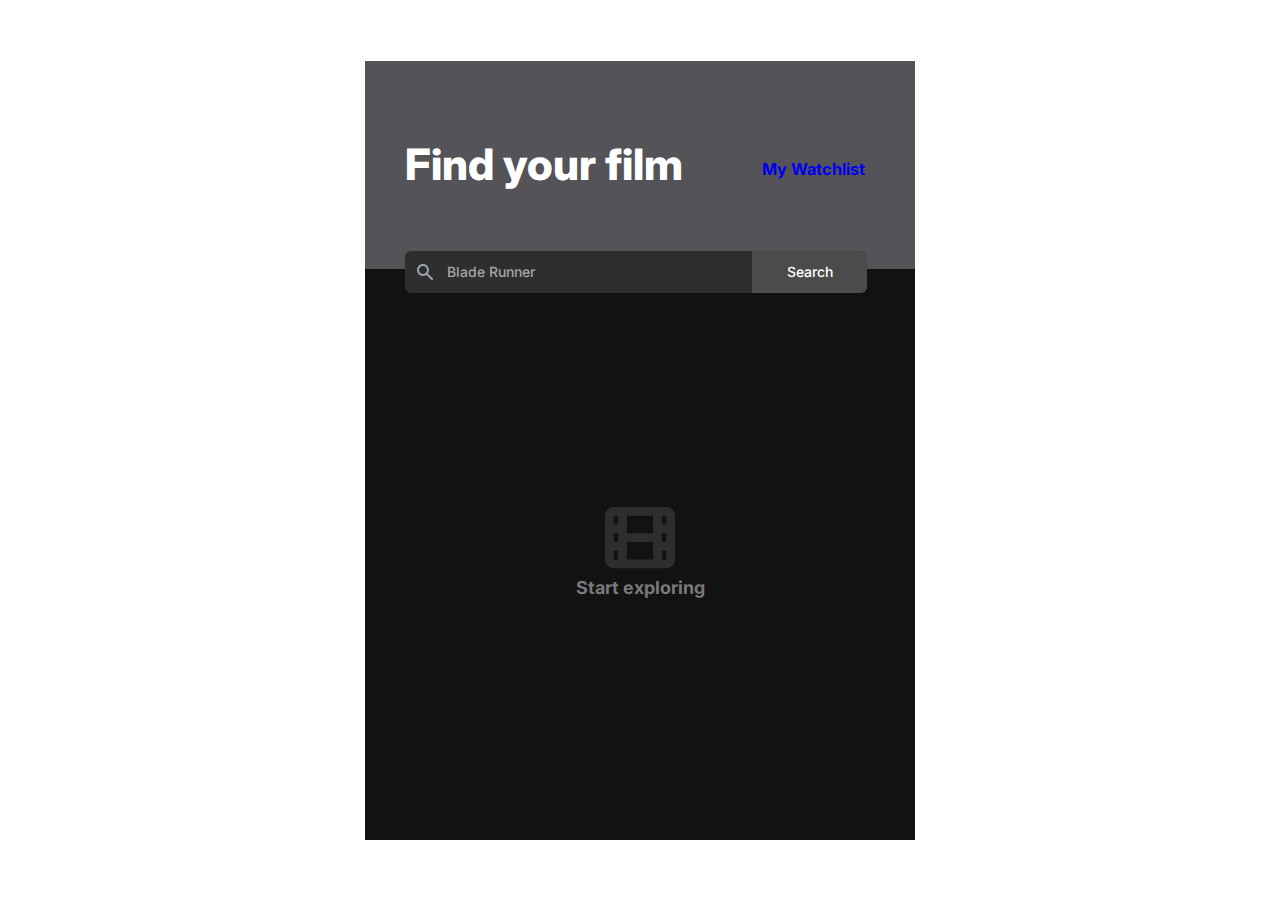
==== index.html @ c90a227f "Initial commit" ====
<!DOCTYPE html>
<html lang="en">
  <head>
    <meta charset="UTF-8" />
    <meta name="viewport" content="width=device-width, initial-scale=1.0" />
    <link rel="preconnect" href="https://fonts.googleapis.com" />
    <link rel="preconnect" href="https://fonts.gstatic.com" crossorigin />
    <link
      href="https://fonts.googleapis.com/css2?family=Inter:wght@400;500;700;800&display=swap"
      rel="stylesheet"
    />
    <link rel="stylesheet" href="styles.css" />
    <title>Movie Watchlist</title>
  </head>
  <body>
    <div class="container">
      <header>
        <h1>Find your film</h1>
        <a href="watchlist.html"><h3>My Watchlist</h3></a>
      </header>
      <div class="searchbox">
        <input type="text" id="input-el" placeholder="Blade Runner" />
        <button id="search-btn" class="search-btn">Search</button>
      </div>
      <main>
        <div class="start-search">
          <img src="icons/Icon-movie-reel.svg" alt="" />
          <p>Start exploring</p>
        </div>
      </main>
    </div>
  </body>
  <script src="script.js"></script>
</html>
---- styles.css ----
/* remove default values*/

*,
*::before,
*::after {
  box-sizing: border-box;
}

body,
h1,
h2,
h3,
h4,
p,
figure,
blockquote,
dl,
dd {
  margin: 0;
}

ul[role='list'],
ol[role='list'] {
  list-style: none;
}

body {
  min-height: 100vh;
  text-rendering: optimizeSpeed;
  line-height: 1.5;
}

img,
picture {
  max-width: 100%;
  display: block;
}

input,
button,
textarea,
select {
  font: inherit;
}

/* ------------- */

body {
  font-family: 'Inter', sans-serif;
  font-size: 0.875rem;
  font-weight: 500;
  margin: 0;
  display: grid;
  place-items: center;
  min-height: 100vh;
}

img {
  max-width: 100%;
  display: block;
}

h1 {
  font-size: 2.7rem;
  font-weight: 800;
  margin: 0;
}

h3 {
  font-weight: 700;
  margin: 10px 10px 0 0;
}

div.start-search > p {
  font-size: 18px;
  font-weight: 700;
  margin-top: 5px;
}

a {
  text-decoration: none;
}

a:visited {
  color: #fff;
}

a:hover,
a:focus {
  color: #f7d063;
  cursor: pointer;
}

.container {
  position: relative;
  max-width: 550px;
  width: 100%;
  margin: 0 auto;
}

header {
  height: 208px;
  color: white;
  background-image: url(img/movie-posters.jpg);
  background-color: #545357;
  background-size: cover;
  background-position: 0px -160px;
  background-blend-mode: multiply;
  display: flex;
  align-items: center;
  justify-content: space-around;
}

main {
  background-color: #121212;
  min-height: 571px;
  height: 100%;
  display: grid;
  place-items: center;
  color: #2e2e2f;
}

.searchbox {
  position: absolute;
  top: 190px;
  left: 40px;
  max-width: 462px;
  width: 90%;
  display: flex;
  background-color: #2e2e2f;
  border-radius: 6px;
  box-shadow: 0px 1px 2px 0px rgba(0, 0, 0, 0.05);
}

input[type='text'] {
  width: 75%;
  padding: 0.75em 0.75em 0.75em 3em;
  background: url(icons/Icon-search.svg);
  background-repeat: no-repeat;
  background-position: 12px;
  color: #a5a5a5;
  border: none;
  border-radius: 6px 0 0 6px;
}

input[type='text']::placeholder {
  color: #a5a5a5;
  font-weight: 500;
}

button.search-btn {
  width: 25%;
  background-color: #4b4b4b;
  color: #fff;
  margin-left: 0.2em;
  border: none;
  border-radius: 0 6px 6px 0;
  cursor: pointer;
}

button.search-btn:hover {
  color: #f7d063;
}

div.start-search {
  display: flex;
  flex-direction: column;
  align-items: center;
  justify-content: center;
  font-size: 1.125rem;
  font-weight: 700;
  color: #787878;
}

@media (max-width: 440px) {
  h1 {
    margin: 0 0.25em;
    font-size: 2.2rem;
  }

  h3 {
    font-size: 0.75rem;
  }

  .container {
    height: 100vh;
  }

  main {
    height: calc(100vh - 208px);
  }
}

/* Movie's grid */

.movie-grid {
  width: 85%;
  display: grid;
  grid-template-columns: repeat(4, 1fr);
  grid-template-rows: 1fr 0.75fr 2fr;
  column-gap: 1.5em;
  color: #fff;
}

.movie-poster {
  width: 100px;
  grid-row: 1/4;
}

.movie-title {
  font-size: 1.125rem;
  font-weight: 400;
}

.main-info {
  display: flex;
  align-items: center;
  justify-content: flex-start;
  gap: 0.25em;
  grid-column: 2/5;
}

.secondary-info,
.movie-plot {
  display: flex;
  gap: 2em;
  align-items: flex-start;
  grid-column: 2/5;
}

.secondary-info {
  font-size: 12px;
  font-weight: 400;
}

.icon-star {
  width: 4%;
  margin: 0 -0.1em 0 0.25em;
}

.movie-rating {
  font-size: 0.75rem;
  font-weight: 400;
  margin-top: 0.1em;
}

div.add-to-watchlist {
  display: flex;
  justify-content: space-between;
  align-items: center;
  gap: 0.5em;
  cursor: pointer;
}

.movie-plot {
  align-items: flex-start;
  font-weight: 400;
  color: #a5a5a5;
}

hr {
  width: 80%;
  border: 1px solid #2c2c2c;
  margin: 1.5em 0;
}

/* watchlist */

div.add-movies {
  display: flex;
  flex-direction: column;
  align-items: center;
  gap: 1em;
}

div.add-movies:nth-child(1) {
  color: #787878;
  font-size: 1.125rem;
  font-weight: 700;
}

div.add-movies > div {
  display: flex;
  gap: 0.5em;
  color: #fff;
  font-size: 0.875rem;
  font-weight: 700;
}
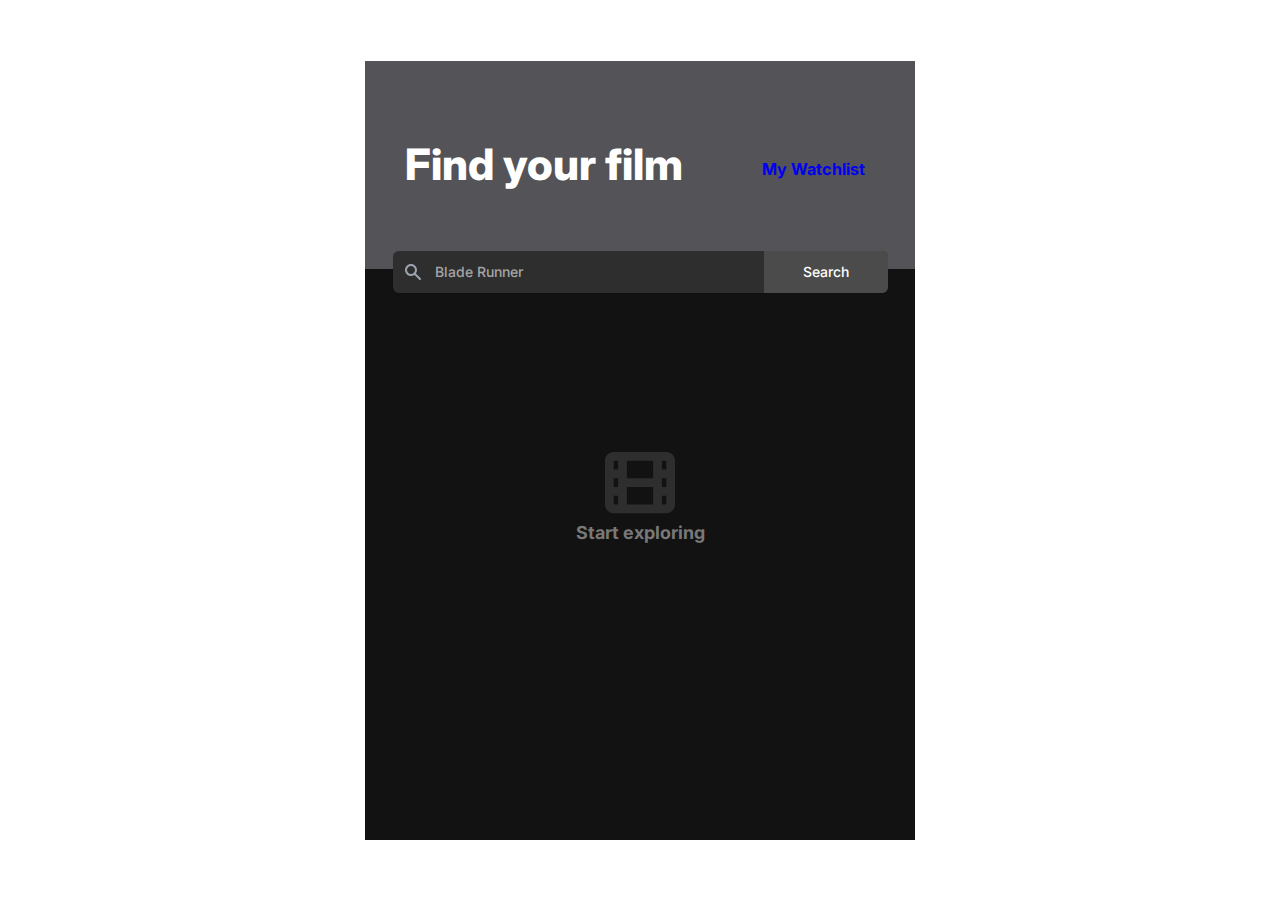
==== commit ba0330f0: "adding favicons" ====
--- a/index.html
+++ b/index.html
@@ -11,6 +11,24 @@
     />
     <link rel="stylesheet" href="styles.css" />
     <title>Movie Watchlist</title>
+    <link
+      rel="apple-touch-icon"
+      sizes="180x180"
+      href="favicon_io/apple-touch-icon.png"
+    />
+    <link
+      rel="icon"
+      type="image/png"
+      sizes="32x32"
+      href="favicon_io/favicon-32x32.png"
+    />
+    <link
+      rel="icon"
+      type="image/png"
+      sizes="16x16"
+      href="favicon_io/favicon-16x16.png"
+    />
+    <link rel="manifest" href="/site.webmanifest" />
   </head>
   <body>
     <div class="container">
--- a/styles.css
+++ b/styles.css
@@ -123,8 +123,7 @@
 .searchbox {
   position: absolute;
   top: 190px;
-  left: 40px;
-  max-width: 462px;
+  left: 5%;
   width: 90%;
   display: flex;
   background-color: #2e2e2f;
@@ -170,6 +169,7 @@
   font-size: 1.125rem;
   font-weight: 700;
   color: #787878;
+  padding-bottom: 20%;
 }
 
 @media (max-width: 440px) {
@@ -182,12 +182,12 @@
     font-size: 0.75rem;
   }
 
-  .container {
-    height: 100vh;
-  }
-
   main {
-    height: calc(100vh - 208px);
+    min-height: calc(100vh - 208px);
+  }
+
+  .searchbox {
+    left: 5vw;
   }
 }
 
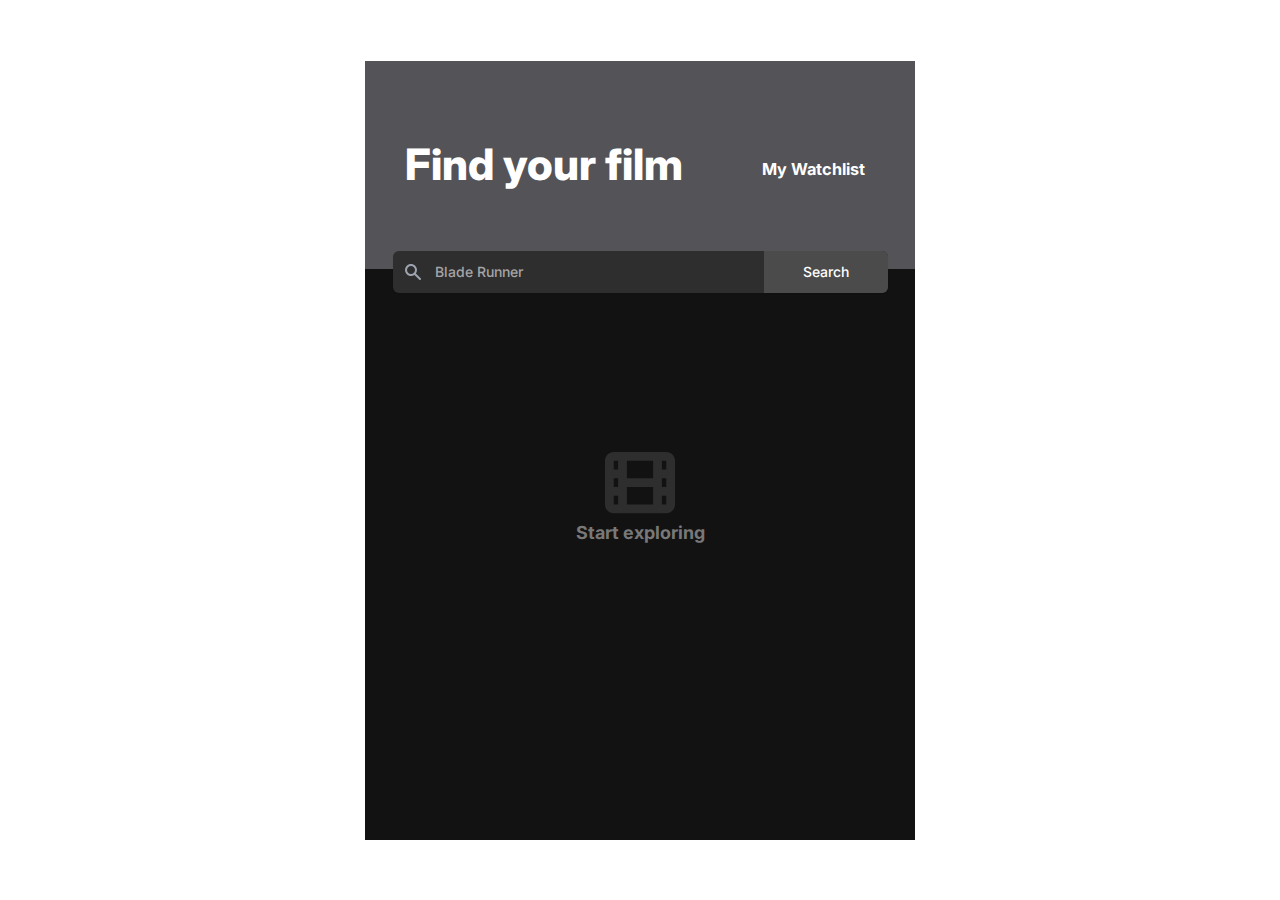
==== commit e591c337: "movies watchlist functionality" ====
--- a/index.html
+++ b/index.html
@@ -40,7 +40,7 @@
         <input type="text" id="input-el" placeholder="Blade Runner" />
         <button id="search-btn" class="search-btn">Search</button>
       </div>
-      <main>
+      <main class="searched-movies">
         <div class="start-search">
           <img src="icons/Icon-movie-reel.svg" alt="" />
           <p>Start exploring</p>
@@ -48,5 +48,5 @@
       </main>
     </div>
   </body>
-  <script src="script.js"></script>
+  <script src="script.js" type="module"></script>
 </html>
--- a/styles.css
+++ b/styles.css
@@ -81,7 +81,8 @@
   text-decoration: none;
 }
 
-a:visited {
+a:visited,
+a:link {
   color: #fff;
 }
 
@@ -172,38 +173,19 @@
   padding-bottom: 20%;
 }
 
-@media (max-width: 440px) {
-  h1 {
-    margin: 0 0.25em;
-    font-size: 2.2rem;
-  }
-
-  h3 {
-    font-size: 0.75rem;
-  }
-
-  main {
-    min-height: calc(100vh - 208px);
-  }
-
-  .searchbox {
-    left: 5vw;
-  }
-}
-
 /* Movie's grid */
 
 .movie-grid {
   width: 85%;
   display: grid;
-  grid-template-columns: repeat(4, 1fr);
-  grid-template-rows: 1fr 0.75fr 2fr;
-  column-gap: 1.5em;
+  grid-template-columns: 1.25fr 1fr 1fr 1fr;
+  column-gap: 0.5em;
+  row-gap: 0.5em;
   color: #fff;
 }
 
 .movie-poster {
-  width: 100px;
+  width: 100%;
   grid-row: 1/4;
 }
 
@@ -214,7 +196,7 @@
 
 .main-info {
   display: flex;
-  align-items: center;
+  align-items: first baseline;
   justify-content: flex-start;
   gap: 0.25em;
   grid-column: 2/5;
@@ -223,7 +205,7 @@
 .secondary-info,
 .movie-plot {
   display: flex;
-  gap: 2em;
+  gap: 1em;
   align-items: flex-start;
   grid-column: 2/5;
 }
@@ -244,7 +226,7 @@
   margin-top: 0.1em;
 }
 
-div.add-to-watchlist {
+span.add-remove-btn {
   display: flex;
   justify-content: space-between;
   align-items: center;
@@ -266,23 +248,59 @@
 
 /* watchlist */
 
-div.add-movies {
+div.watchlist {
   display: flex;
   flex-direction: column;
   align-items: center;
   gap: 1em;
 }
 
-div.add-movies:nth-child(1) {
+div.watchlist:nth-child(1) {
   color: #787878;
   font-size: 1.125rem;
   font-weight: 700;
 }
 
-div.add-movies > div {
+div.watchlist > div {
   display: flex;
   gap: 0.5em;
   color: #fff;
   font-size: 0.875rem;
   font-weight: 700;
 }
+
+/* styles for small screens */
+
+@media (max-width: 440px) {
+  body {
+    font-size: 1rem;
+  }
+
+  h1 {
+    margin: 0 0.25em;
+    font-size: 2.2rem;
+  }
+
+  h3 {
+    font-size: 0.75rem;
+  }
+
+  main {
+    min-height: calc(100vh - 208px);
+  }
+
+  .searchbox {
+    left: 5vw;
+  }
+
+  .movie-title {
+    font-size: 1rem;
+  }
+
+  .secondary-info {
+    font-size: 0.687rem;
+  }
+  .movie-plot {
+    font-size: 0.75rem;
+  }
+}
